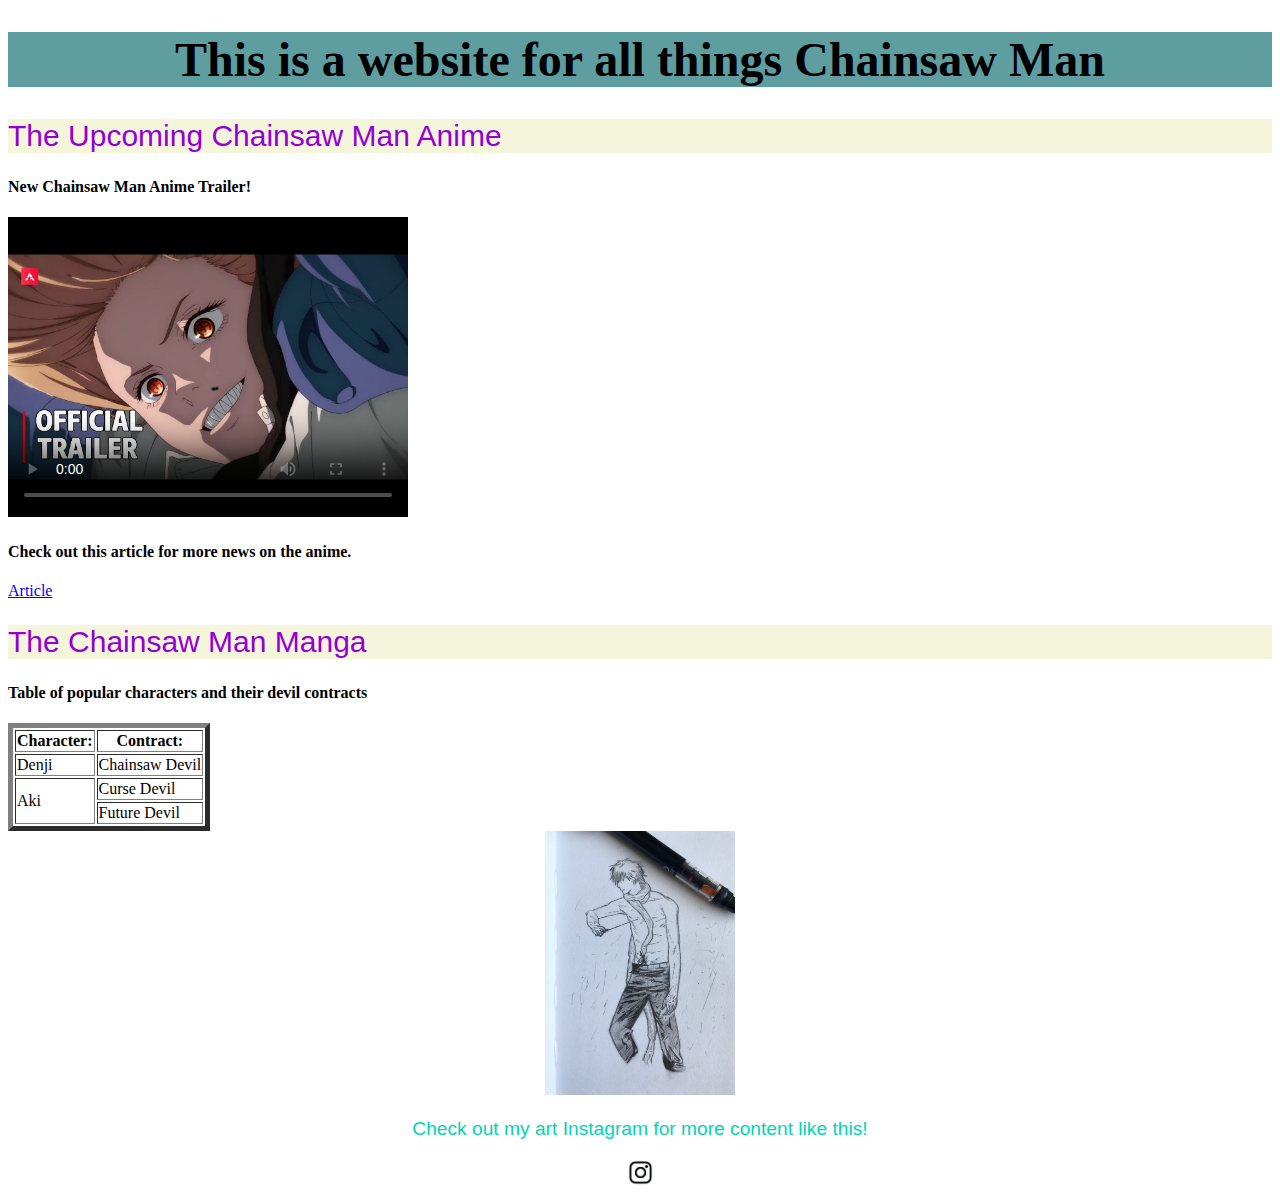
==== index.html @ f86d1cad "Initial commit." ====
<!DOCTYPE html>
<html lang="en">

<head>
    <meta charset="UTF-8">
    <meta http-equiv="X-UA-Compatible" content="IE=edge">
    <meta name="viewport" content="width=device-width, initial-scale=1.0">
    <title>CSM</title>
    <link rel="icon" type="PNG" href="media/makima.png"/>
    <link rel="stylesheet" href="css/styles.css">
</head>

<body>
    <header>
        <h1> This is a website for all things Chainsaw Man </h1>
    </header>

    <main> 
        <section> 
            <h2 class="heading"> The Upcoming Chainsaw Man Anime </h2>
            <article>
                <h4> New Chainsaw Man Anime Trailer! </h4>
                <video src="media/csm-trailer.mp4" width="400" poster="media/power.jpeg" controls loop> Your browser does not support this <code>video</code> element. </video>
            </article>
            <article>
                <h4> Check out this article for more news on the anime. </h4>
                <a href="https://www.hitc.com/en-gb/2021/07/06/chainsaw-man-anime-manga-adaptation-mappa-and-release-date/" target="_blank"> Article </a>
            </article>
        </section>

        <section>
            <h2 class="heading"> The Chainsaw Man Manga </h2>
            <article>
                <h4> Table of popular characters and their devil contracts </h4>
                <table border="5">
                    <tr>
                        <th> Character: </th><th> Contract: </th>
                    </tr>
                    <tr>
                        <td> Denji </td><td> Chainsaw Devil </td>            
                    </tr>
                    <tr>
                        <td rowspan="2"> Aki </td><td> Curse Devil </td>
                    </tr>
                    <tr>
                        <td> Future Devil </td>
                    </tr>
                </table>                
            </article>
        </section>
    </main>

    <footer>
        <img src="media/denji.JPG" width="15% px" alt="picture of Denji">
        <p> Check out my art Instagram for more content like this! </p>
        <a href="https://www.instagram.com/pocketchbook/" target="_blank">
            <img src="media/ig.png" alt="Instagram link" width="25">
        </a>
    </footer>
</body>

</html>
---- css/styles.css ----
p{
    color: #03d4b2;
    font: 15px Verdana, sans-serif;
    font-size: larger;
}

header{
    background-color: cadetblue;
    font-size: 150%;
    text-align: center;
}

.heading{
    background-color: beige;
    color: #9400d4;
    font: 30px Verdana, sans-serif;
}


footer{
    text-align: center;
}
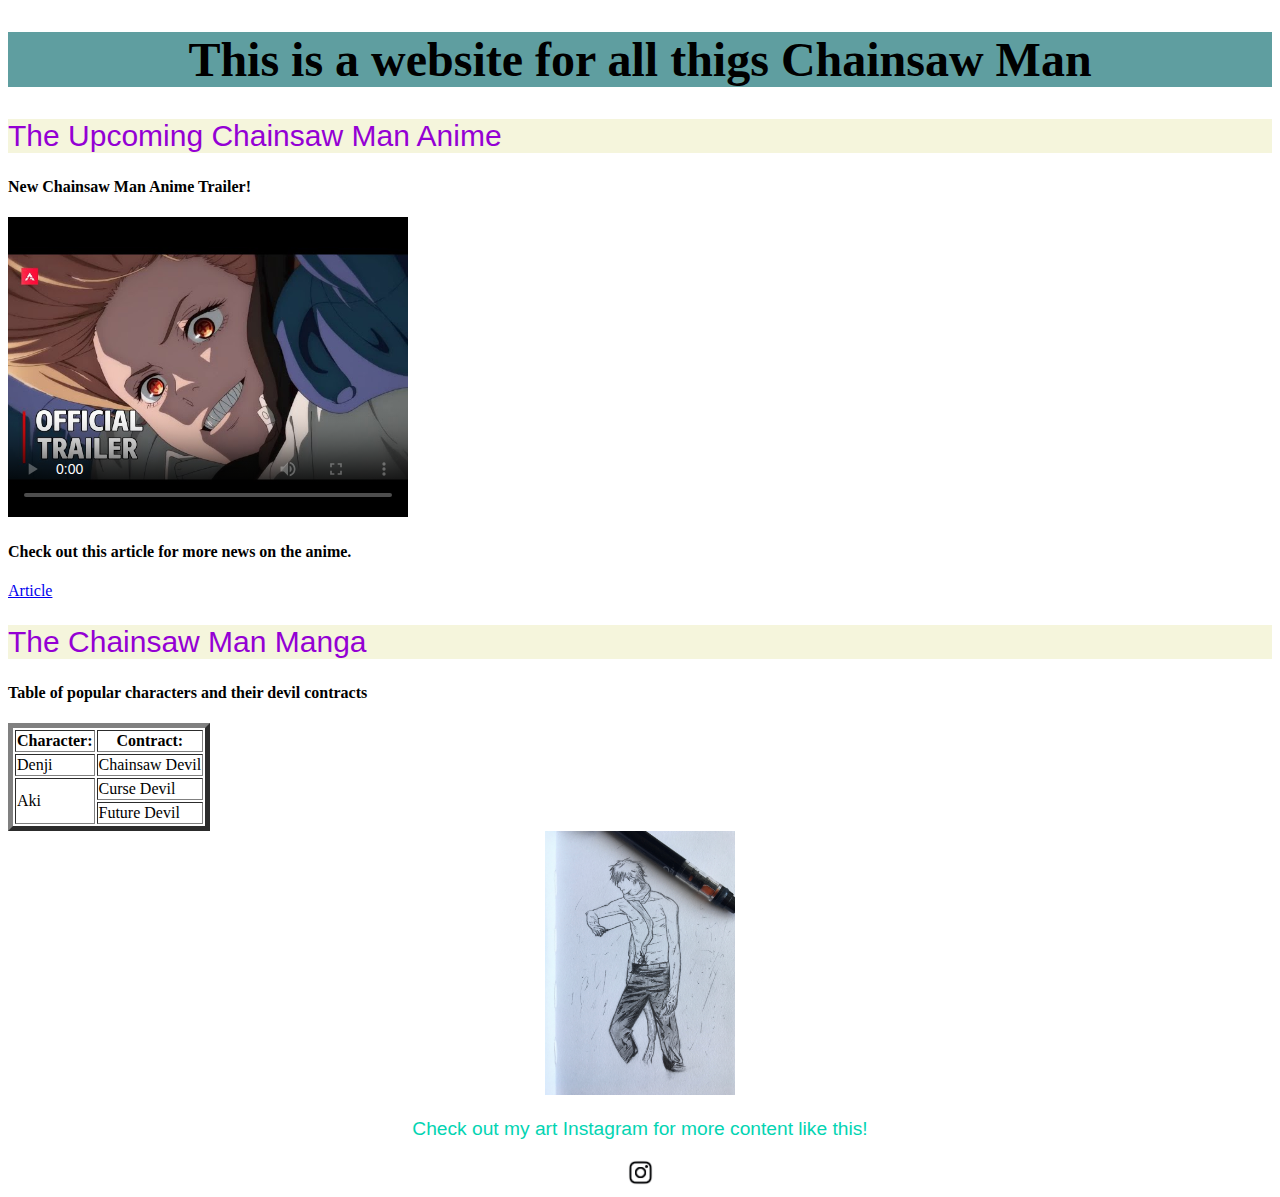
==== commit 9a74b27d: "Redid directories" ====
--- a/index.html
+++ b/index.html
@@ -12,7 +12,7 @@
 
 <body>
     <header>
-        <h1> This is a website for all things Chainsaw Man </h1>
+        <h1> This is a website for all thigs Chainsaw Man </h1>
     </header>
 
     <main> 
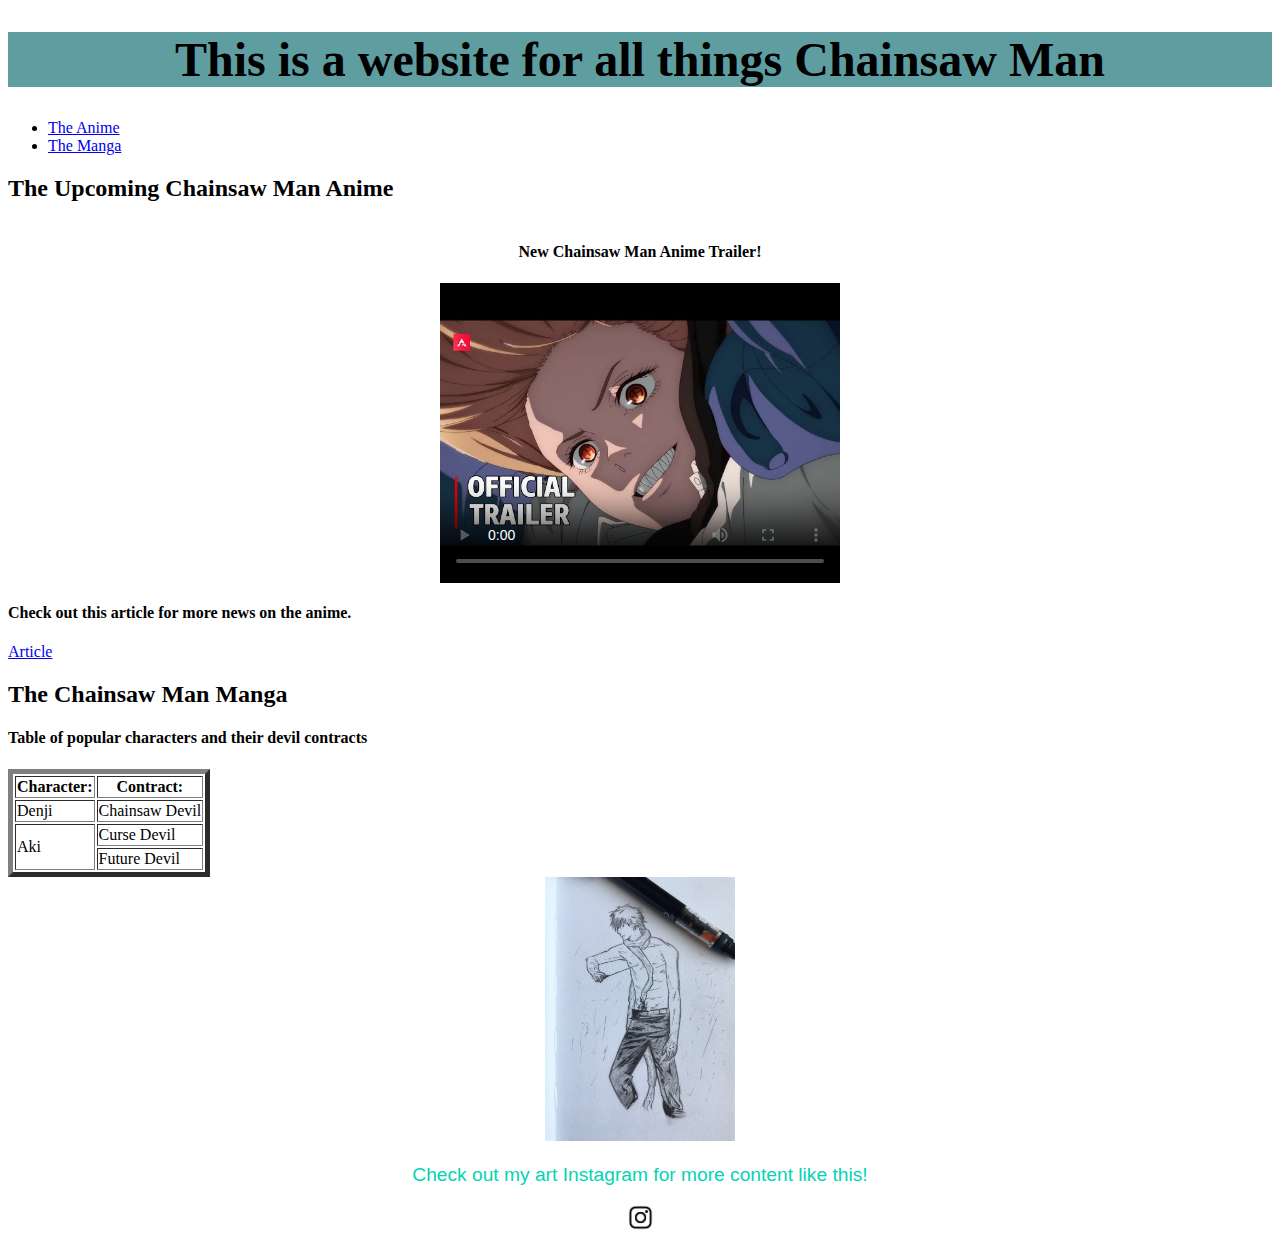
==== commit 636d232f: "Updating format of html" ====
--- a/index.html
+++ b/index.html
@@ -7,30 +7,48 @@
     <meta name="viewport" content="width=device-width, initial-scale=1.0">
     <title>CSM</title>
     <link rel="icon" type="PNG" href="media/makima.png"/>
-    <link rel="stylesheet" href="css/styles.css">
+    <link rel="stylesheet" href="assets/styles.css">
 </head>
 
 <body>
-    <header>
-        <h1> This is a website for all thigs Chainsaw Man </h1>
-    </header>
+    <section id="header">
+        <header>
+            <div class="title">
+                <h1> This is a website for all things Chainsaw Man </h1>
+            </div>
+        </header>
+        <nav id="nav">
+            <ul>
+                <li><a href="#anime" class="active">The Anime</a></li>
+                <li><a href="#manga">The Manga</a></li>
+                <!-- <li><a href="#three">Contact</a></li> -->
+            </ul>
+        </nav>
+    </section>
 
-    <main> 
-        <section> 
-            <h2 class="heading"> The Upcoming Chainsaw Man Anime </h2>
-            <article>
-                <h4> New Chainsaw Man Anime Trailer! </h4>
-                <video src="media/csm-trailer.mp4" width="400" poster="media/power.jpeg" controls loop> Your browser does not support this <code>video</code> element. </video>
-            </article>
-            <article>
+    <main>
+
+        <!-- The Chainsawman Anime -->
+        <section id="anime">
+            <h2 class="anime-heading"> The Upcoming Chainsaw Man Anime </h2>
+            <div class="trailer">
+                <div class="trailer-heading">
+                    <h4> New Chainsaw Man Anime Trailer! </h4>
+                </div>
+                <div class="trailer-video">
+                    <video src="media/csm-trailer.mp4" width="400" poster="media/power.jpeg" controls loop> Your browser does not support this <code>video</code> element. </video>
+                </div>
+            </div>
+            <div class="article">
                 <h4> Check out this article for more news on the anime. </h4>
                 <a href="https://www.hitc.com/en-gb/2021/07/06/chainsaw-man-anime-manga-adaptation-mappa-and-release-date/" target="_blank"> Article </a>
-            </article>
+            </div>
         </section>
 
-        <section>
-            <h2 class="heading"> The Chainsaw Man Manga </h2>
-            <article>
+        <!-- The Chainsawman Manga -->
+        <section id="manga">
+            <h2 class="manga-heading"> The Chainsaw Man Manga </h2>
+            <div class="devil-contracts">
                 <h4> Table of popular characters and their devil contracts </h4>
                 <table border="5">
                     <tr>
@@ -45,8 +63,8 @@
                     <tr>
                         <td> Future Devil </td>
                     </tr>
-                </table>                
-            </article>
+                </table>   
+            </div>
         </section>
     </main>
 
--- a/assets/styles.css
+++ b/assets/styles.css
@@ -0,0 +1,31 @@
+p{
+    color: #03d4b2;
+    font: 15px Verdana, sans-serif;
+    font-size: larger;
+}
+
+header{
+    background-color: cadetblue;
+    font-size: 150%;
+    text-align: center;
+}
+
+.heading{
+    background-color: beige;
+    color: #9400d4;
+    font: 30px Verdana, sans-serif;
+}
+
+.trailer-video{
+    display: flex;
+    justify-content: center;
+}
+
+.trailer-heading{
+    display: flex;
+    justify-content: center;
+}
+
+footer{
+    text-align: center;
+}
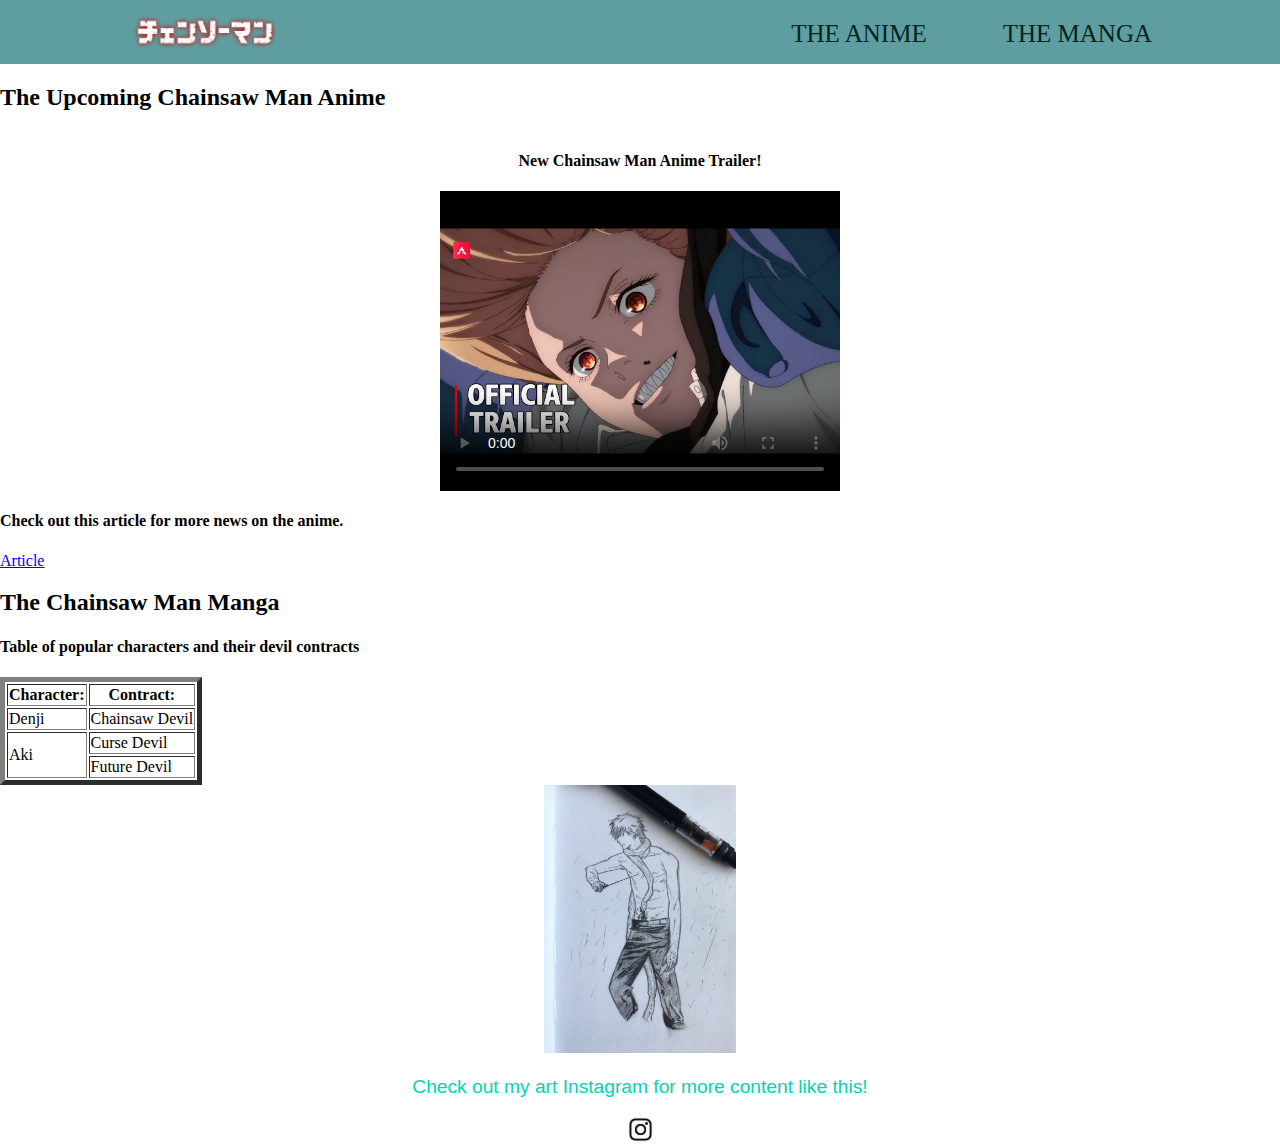
==== commit 51f5aab6: "Updating navbar, adding flexbox paradigm" ====
--- a/index.html
+++ b/index.html
@@ -12,18 +12,21 @@
 
 <body>
     <section id="header">
-        <header>
-            <div class="title">
-                <h1> This is a website for all things Chainsaw Man </h1>
-            </div>
-        </header>
-        <nav id="nav">
-            <ul>
-                <li><a href="#anime" class="active">The Anime</a></li>
-                <li><a href="#manga">The Manga</a></li>
-                <!-- <li><a href="#three">Contact</a></li> -->
-            </ul>
-        </nav>
+            <header>
+                <div class="container" id="navbar">
+                    <img src="media/csm_logo.png" width="15% px" alt="logo" class="logo">
+                    <nav>
+                        <ul>
+                            <li><a href="#anime" class="active">The Anime</a></li>
+                            <li><a href="#manga">The Manga</a></li>
+                            <!-- <li><a href="#three">Contact</a></li> -->
+                        </ul>
+                    </nav>
+                </div>
+                <!-- <div class="title">
+                    <h1> This is a website for all things Chainsaw Man </h1>
+                </div> -->
+            </header>
     </section>
 
     <main>
--- a/assets/styles.css
+++ b/assets/styles.css
@@ -1,21 +1,65 @@
+body{
+    margin: 0;
+}
+
 p{
     color: #03d4b2;
     font: 15px Verdana, sans-serif;
     font-size: larger;
 }
 
+.container{
+    width: 80%;
+    margin: 0 auto;
+}
+
+
+/* --------HEADER AND NAVBAR-------- */
 header{
     background-color: cadetblue;
     font-size: 150%;
-    text-align: center;
 }
 
-.heading{
-    background-color: beige;
-    color: #9400d4;
-    font: 30px Verdana, sans-serif;
+/* header clear fix */
+header::after{
+    content: '';
+    display: table;
+    clear: both;
 }
 
+.logo{
+    display: flex;
+    justify-content: flex-start;
+    float: left;
+    padding: 10px 0;
+}
+
+nav{
+    display: flex;
+    justify-content: flex-end;
+}
+
+nav ul{
+    margin: 0;
+    padding: 0;
+    list-style: none;
+}
+
+nav li{
+    display: inline-flex;
+    justify-content: space-between;
+    margin-left: 70px;
+    padding-top: 20px;
+}
+
+nav a{
+    color: #022520;
+    text-decoration: none;
+    text-transform: uppercase;
+    font-size: 25px;
+}
+
+/*  */
 .trailer-video{
     display: flex;
     justify-content: center;
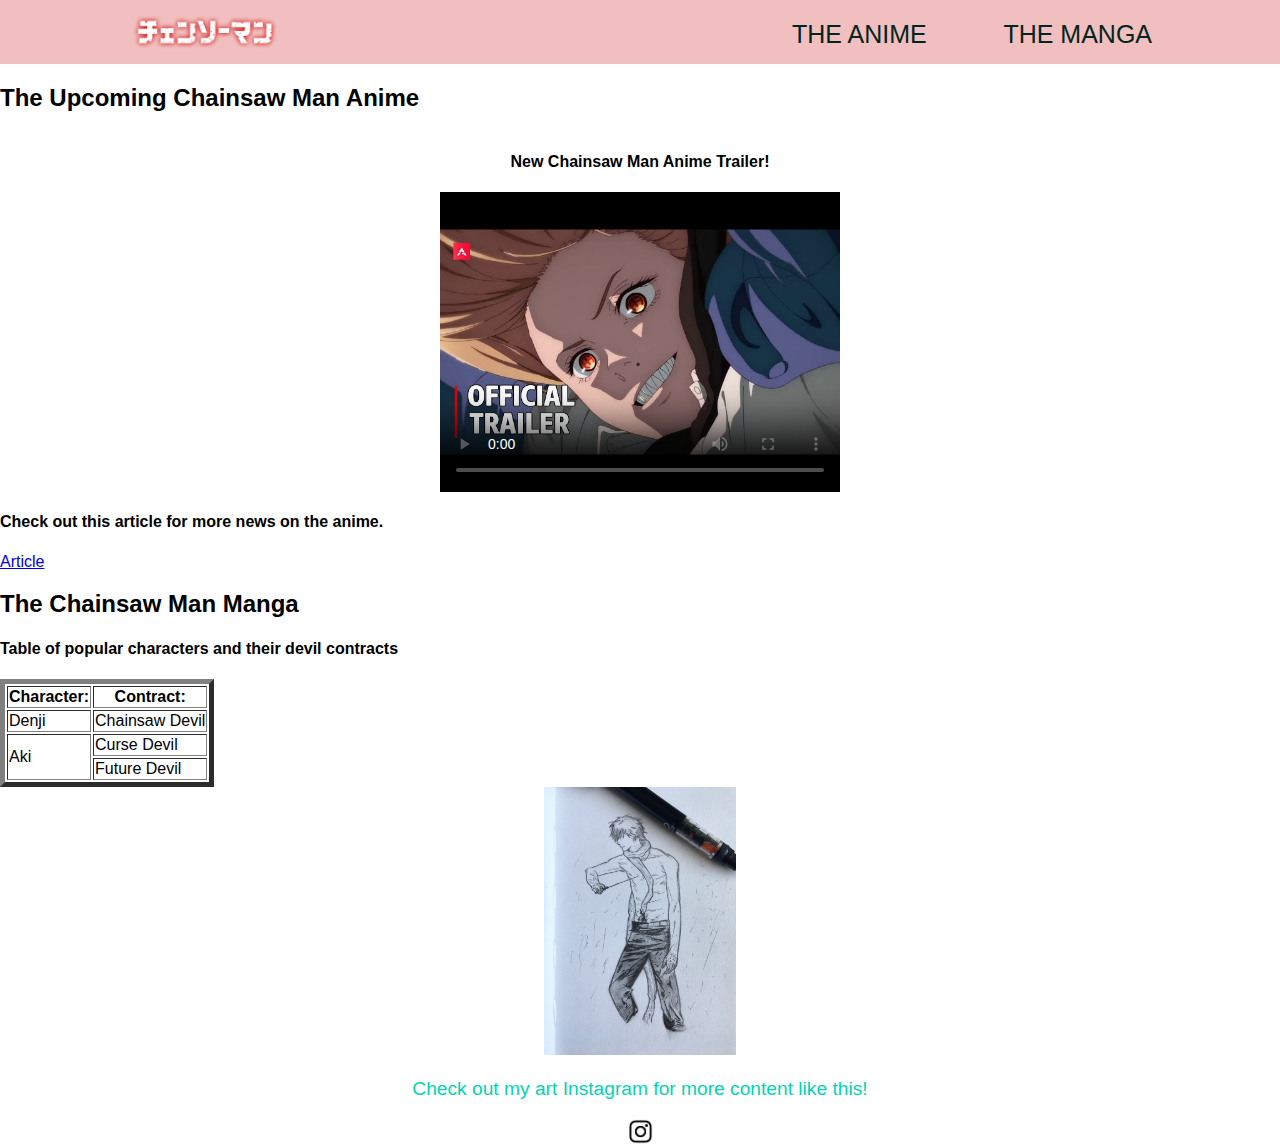
==== commit e7e430c5: "Finished navbar" ====
--- a/index.html
+++ b/index.html
@@ -12,21 +12,23 @@
 
 <body>
     <section id="header">
-            <header>
-                <div class="container" id="navbar">
+        <header>
+            <div class="container" id="navbar">
+                <a href="#anime" id="csm-logo">
                     <img src="media/csm_logo.png" width="15% px" alt="logo" class="logo">
-                    <nav>
-                        <ul>
-                            <li><a href="#anime" class="active">The Anime</a></li>
-                            <li><a href="#manga">The Manga</a></li>
-                            <!-- <li><a href="#three">Contact</a></li> -->
-                        </ul>
-                    </nav>
-                </div>
-                <!-- <div class="title">
-                    <h1> This is a website for all things Chainsaw Man </h1>
-                </div> -->
-            </header>
+                </a>
+                <nav>
+                    <ul>
+                        <li><a href="#anime">The Anime</a></li>
+                        <li><a href="#manga">The Manga</a></li>
+                        <!-- <li><a href="#three">Contact</a></li> -->
+                    </ul>
+                </nav>
+            </div>
+            <!-- <div class="title">
+                <h1> This is a website for all things Chainsaw Man </h1>
+            </div> -->
+        </header>
     </section>
 
     <main>
--- a/assets/styles.css
+++ b/assets/styles.css
@@ -1,5 +1,7 @@
 body{
     margin: 0;
+    font-family: 'Gill Sans', 'Gill Sans MT', Calibri, 'Trebuchet MS', sans-serif;
+    font-weight: 100;
 }
 
 p{
@@ -16,7 +18,8 @@
 
 /* --------HEADER AND NAVBAR-------- */
 header{
-    background-color: cadetblue;
+    /* background-color: cadetblue; */
+    background-color: rgba(207, 43, 43, 0.3);
     font-size: 150%;
 }
 
@@ -39,24 +42,51 @@
     justify-content: flex-end;
 }
 
+/* styling list */
 nav ul{
     margin: 0;
     padding: 0;
     list-style: none;
 }
 
+/* styling list elements */
 nav li{
     display: inline-flex;
     justify-content: space-between;
     margin-left: 70px;
     padding-top: 20px;
+
+    position: relative;
 }
 
+/* styling contents of list elements */
 nav a{
     color: #022520;
     text-decoration: none;
     text-transform: uppercase;
     font-size: 25px;
+}
+
+/* bolding effect when cursor hovers over element */
+nav a:hover{
+    color: #000;
+}
+
+nav a::before{
+    content: '';
+    display: block;
+    height: 5px;
+    background-color: #022520;
+    
+    position: absolute;
+    top: 0;
+    width: 0%;
+
+    transition: all ease-in-out 200ms;
+}
+
+nav a:hover::before{
+    width: 100%;
 }
 
 /*  */
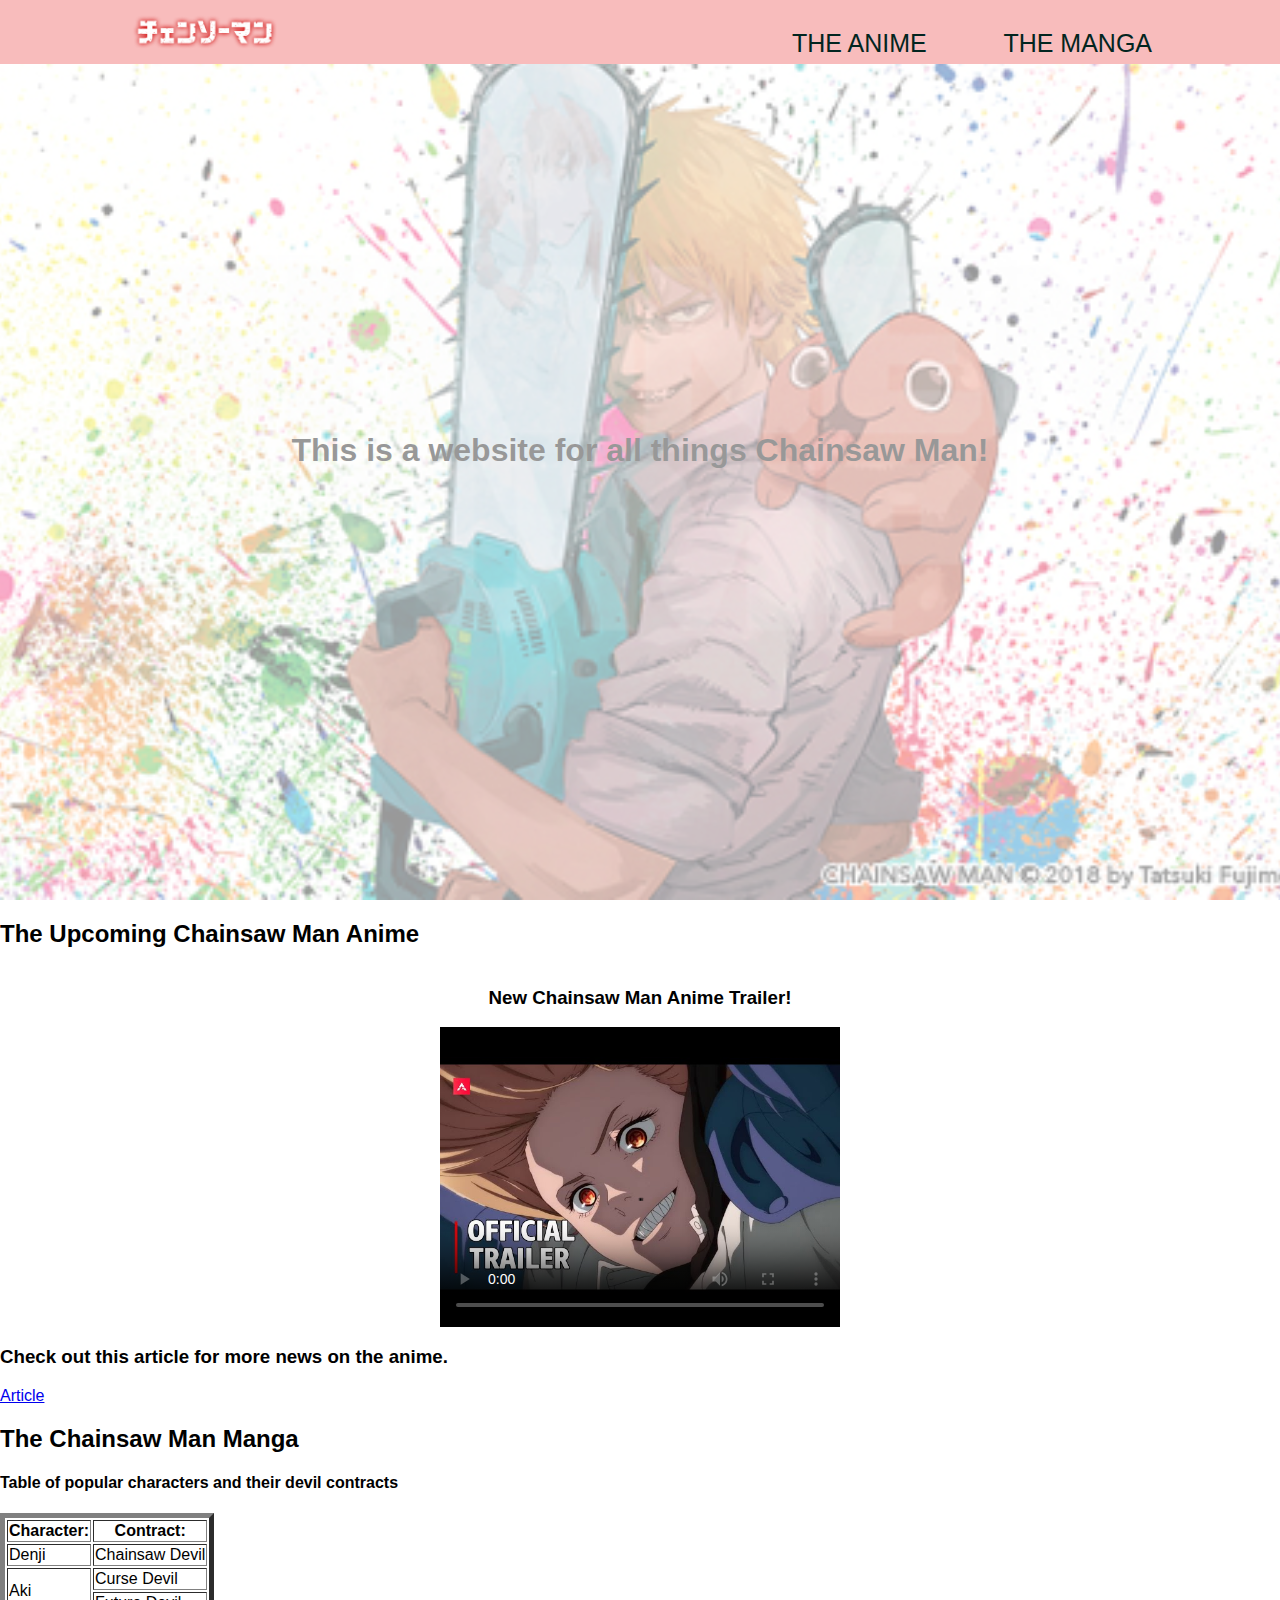
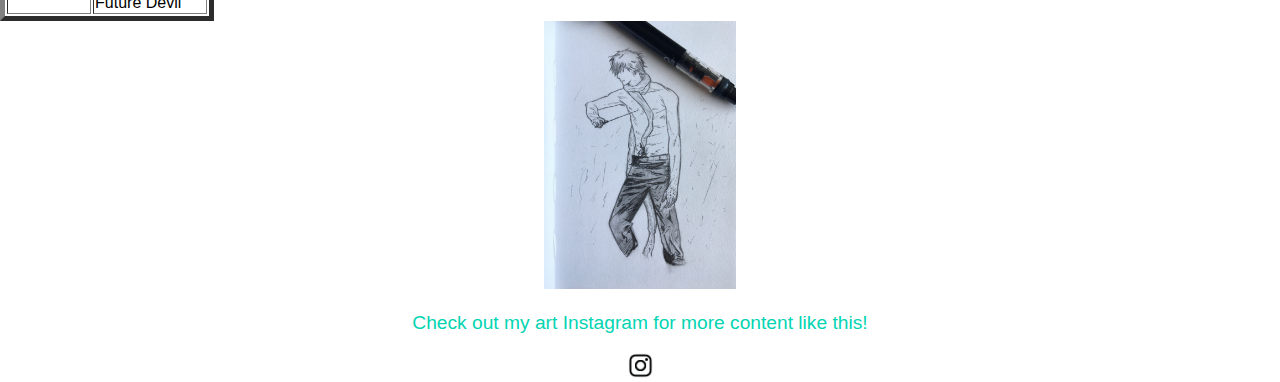
==== commit 75683704: "Creating landing page. Made navbar sticky." ====
--- a/index.html
+++ b/index.html
@@ -14,38 +14,41 @@
     <section id="header">
         <header>
             <div class="container" id="navbar">
-                <a href="#anime" id="csm-logo">
+                <a href="#landing-page" id="csm-logo">
                     <img src="media/csm_logo.png" width="15% px" alt="logo" class="logo">
                 </a>
                 <nav>
                     <ul>
                         <li><a href="#anime">The Anime</a></li>
                         <li><a href="#manga">The Manga</a></li>
-                        <!-- <li><a href="#three">Contact</a></li> -->
                     </ul>
                 </nav>
             </div>
-            <!-- <div class="title">
-                <h1> This is a website for all things Chainsaw Man </h1>
-            </div> -->
         </header>
     </section>
 
     <main>
+
+        <!-- Landing Page -->
+        <section id="landing-page">
+            <div class="container" id="landing">
+                <h1> This is a website for all things Chainsaw Man! </h1>
+            </div>
+        </section>
 
         <!-- The Chainsawman Anime -->
         <section id="anime">
             <h2 class="anime-heading"> The Upcoming Chainsaw Man Anime </h2>
             <div class="trailer">
                 <div class="trailer-heading">
-                    <h4> New Chainsaw Man Anime Trailer! </h4>
+                    <h3> New Chainsaw Man Anime Trailer! </h3>
                 </div>
                 <div class="trailer-video">
                     <video src="media/csm-trailer.mp4" width="400" poster="media/power.jpeg" controls loop> Your browser does not support this <code>video</code> element. </video>
                 </div>
             </div>
             <div class="article">
-                <h4> Check out this article for more news on the anime. </h4>
+                <h3> Check out this article for more news on the anime. </h3>
                 <a href="https://www.hitc.com/en-gb/2021/07/06/chainsaw-man-anime-manga-adaptation-mappa-and-release-date/" target="_blank"> Article </a>
             </div>
         </section>
--- a/assets/styles.css
+++ b/assets/styles.css
@@ -1,3 +1,7 @@
+html{
+    scroll-behavior: smooth;
+}
+
 body{
     margin: 0;
     font-family: 'Gill Sans', 'Gill Sans MT', Calibri, 'Trebuchet MS', sans-serif;
@@ -10,16 +14,14 @@
     font-size: larger;
 }
 
-.container{
+/* --------HEADER AND NAVBAR-------- */
+#navbar{
     width: 80%;
     margin: 0 auto;
 }
 
-
-/* --------HEADER AND NAVBAR-------- */
 header{
-    /* background-color: cadetblue; */
-    background-color: rgba(207, 43, 43, 0.3);
+    background-color: #f8bcbc;
     font-size: 150%;
 }
 
@@ -54,7 +56,7 @@
     display: inline-flex;
     justify-content: space-between;
     margin-left: 70px;
-    padding-top: 20px;
+    padding-top: 29px;
 
     position: relative;
 }
@@ -72,6 +74,7 @@
     color: #000;
 }
 
+/* bar effect when cursor hovers over element */
 nav a::before{
     content: '';
     display: block;
@@ -89,6 +92,32 @@
     width: 100%;
 }
 
+/* makes the navbar sticky */
+#header{
+    position: fixed;
+    width: 100%;
+    left: 0;
+    top: 0;
+    z-index: 100;
+    border-top: 0;
+}
+
+/* --------LANDING PAGE-------- */
+
+#landing{
+    background-image:url('../media/csm_wallpaper.jpeg');
+    background-size: cover;
+    background-position: center;
+    display: flex;
+    justify-content: center;
+    align-items: center;
+    height: 100vh;
+    opacity: 0.4;
+    padding-left: 10%;
+    padding-right: 10%;
+}
+
+
 /*  */
 .trailer-video{
     display: flex;
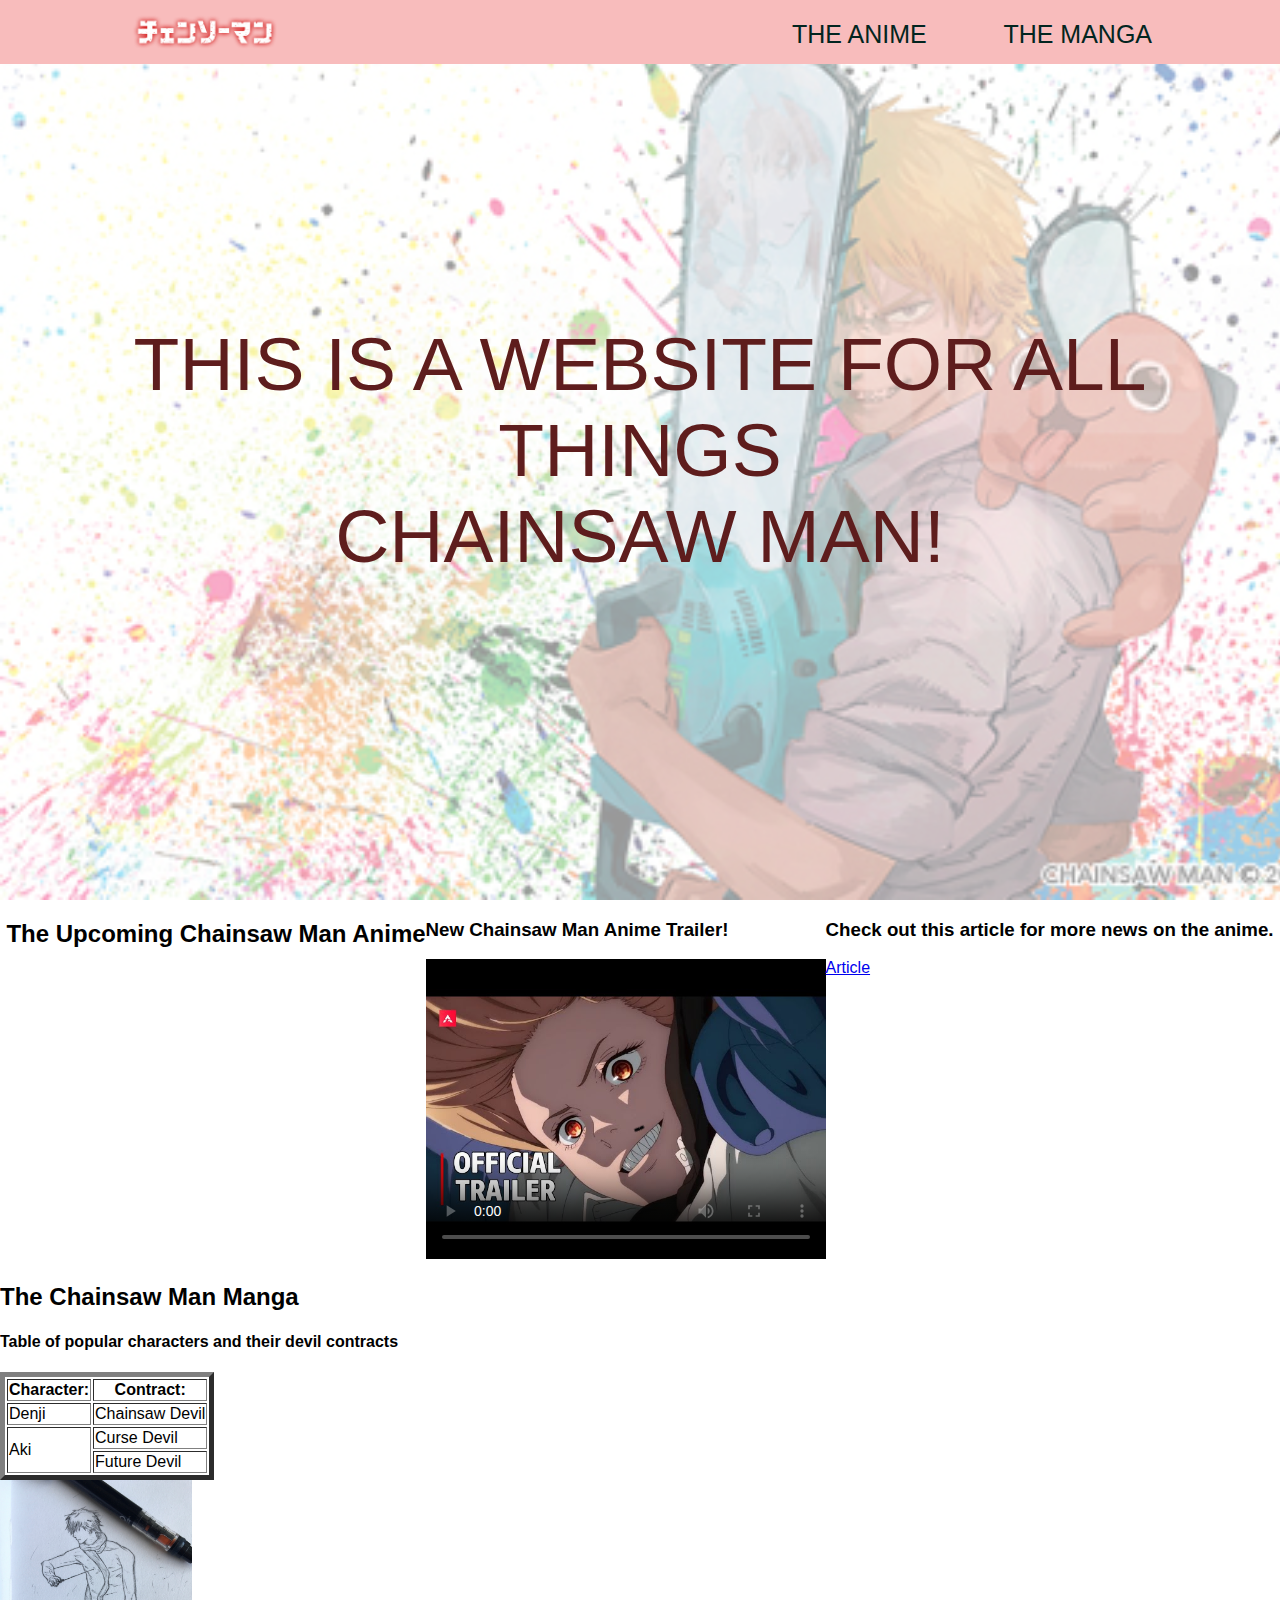
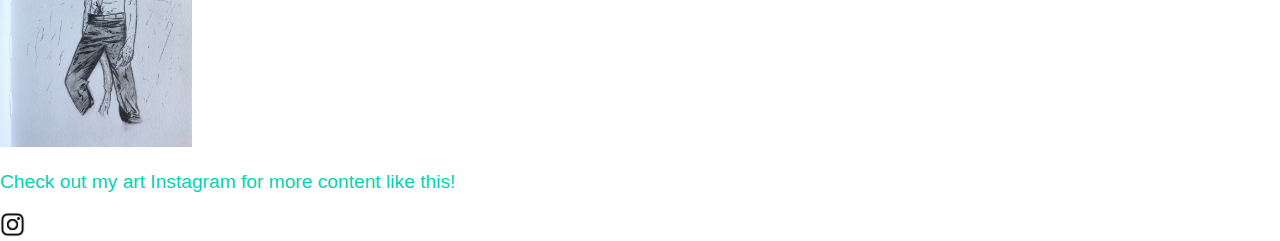
==== commit f5d78457: "Finished landing page." ====
--- a/index.html
+++ b/index.html
@@ -11,6 +11,8 @@
 </head>
 
 <body>
+
+    <!-- Header/Navbar -->
     <section id="header">
         <header>
             <div class="container" id="navbar">
@@ -32,11 +34,11 @@
         <!-- Landing Page -->
         <section id="landing-page">
             <div class="container" id="landing">
-                <h1> This is a website for all things Chainsaw Man! </h1>
+                <h1> This is a website for all things <br> Chainsaw Man! </h1>
             </div>
         </section>
 
-        <!-- The Chainsawman Anime -->
+        <!-- The Chainsaw Man Anime -->
         <section id="anime">
             <h2 class="anime-heading"> The Upcoming Chainsaw Man Anime </h2>
             <div class="trailer">
@@ -53,7 +55,7 @@
             </div>
         </section>
 
-        <!-- The Chainsawman Manga -->
+        <!-- The Chainsaw Man Manga -->
         <section id="manga">
             <h2 class="manga-heading"> The Chainsaw Man Manga </h2>
             <div class="devil-contracts">
--- a/assets/styles.css
+++ b/assets/styles.css
@@ -56,7 +56,7 @@
     display: inline-flex;
     justify-content: space-between;
     margin-left: 70px;
-    padding-top: 29px;
+    padding-top: 20px;
 
     position: relative;
 }
@@ -79,7 +79,7 @@
     content: '';
     display: block;
     height: 5px;
-    background-color: #022520;
+    background-color: #000000;
     
     position: absolute;
     top: 0;
@@ -105,21 +105,44 @@
 /* --------LANDING PAGE-------- */
 
 #landing{
+    position: relative; 
+    height: 100vh;
+    width: 100%;
+    display: flex;
+    align-items: center;
+    justify-content: center;
+}
+
+#landing::before{    
+    content: "";
     background-image:url('../media/csm_wallpaper.jpeg');
     background-size: cover;
-    background-position: center;
+    position: absolute;
+    top: 0px;
+    right: 0px;
+    bottom: 0px;
+    left: 0px;
+    opacity: 0.4;
+}
+
+h1{
+  position: relative;
+  text-decoration: none;
+  text-transform: uppercase;
+  font-size: 75px;
+  font-weight: 300;
+  text-align: center;
+  color: #5e1d1d;
+}
+
+/* --------Anime-------- */
+
+#anime{
     display: flex;
     justify-content: center;
-    align-items: center;
-    height: 100vh;
-    opacity: 0.4;
-    padding-left: 10%;
-    padding-right: 10%;
 }
 
-
-/*  */
-.trailer-video{
+/* .trailer-video{
     display: flex;
     justify-content: center;
 }
@@ -131,4 +154,4 @@
 
 footer{
     text-align: center;
-}
+} */
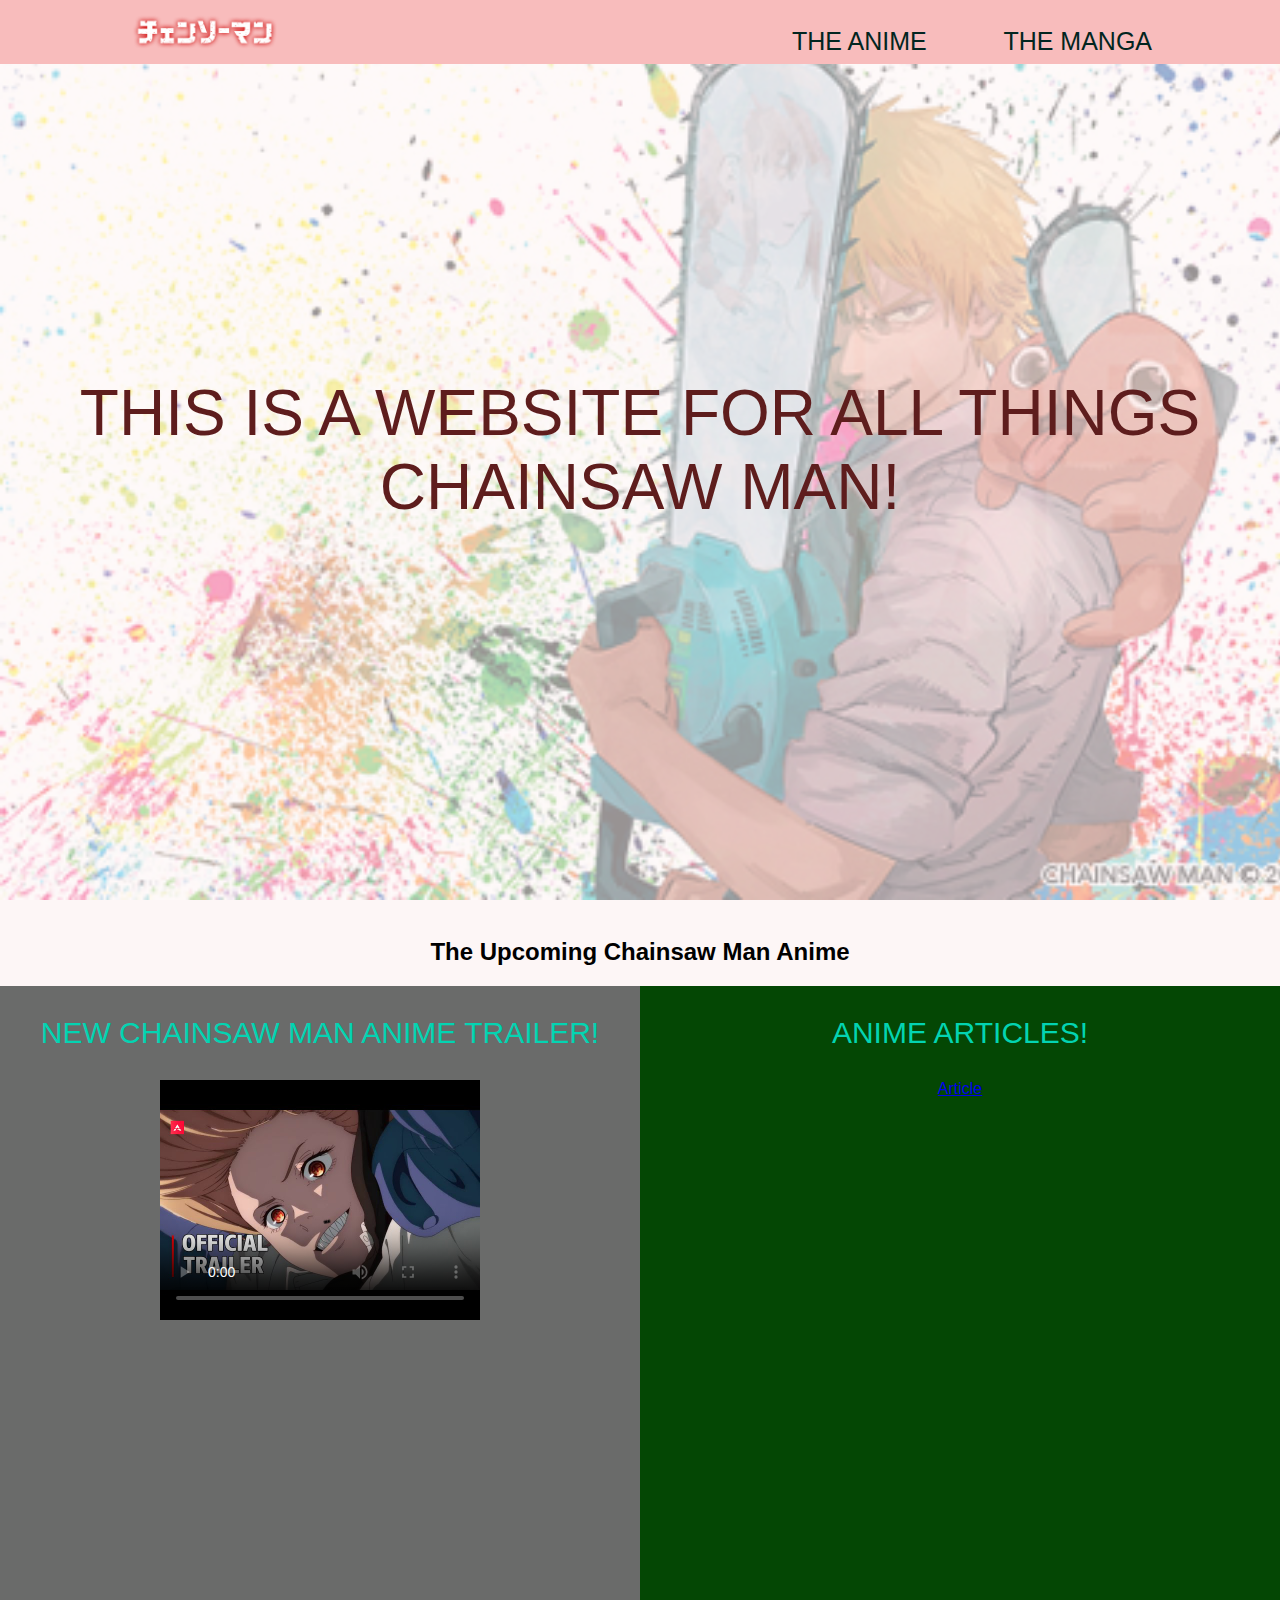
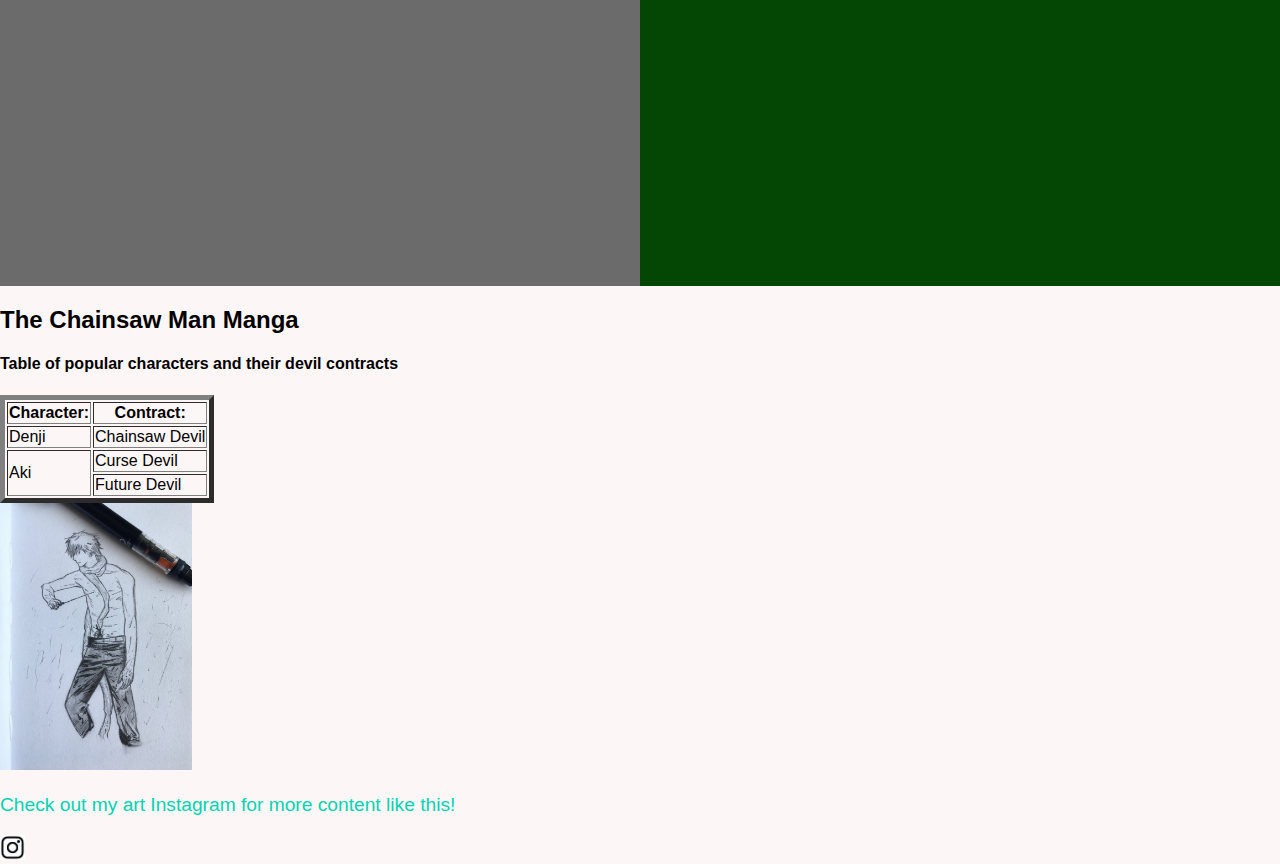
==== commit b9493aea: "Fixed navbar text from moving depending on screen size" ====
--- a/index.html
+++ b/index.html
@@ -21,7 +21,7 @@
                 </a>
                 <nav>
                     <ul>
-                        <li><a href="#anime">The Anime</a></li>
+                        <li><a href="#anime-heading">The Anime</a></li>
                         <li><a href="#manga">The Manga</a></li>
                     </ul>
                 </nav>
@@ -33,33 +33,27 @@
 
         <!-- Landing Page -->
         <section id="landing-page">
-            <div class="container" id="landing">
-                <h1> This is a website for all things <br> Chainsaw Man! </h1>
-            </div>
+            <h1>This is a website for all things <br> Chainsaw Man!</h1>
         </section>
 
         <!-- The Chainsaw Man Anime -->
+        <h2 id="anime-heading">The Upcoming Chainsaw Man Anime</h2>
         <section id="anime">
-            <h2 class="anime-heading"> The Upcoming Chainsaw Man Anime </h2>
-            <div class="trailer">
-                <div class="trailer-heading">
-                    <h3> New Chainsaw Man Anime Trailer! </h3>
-                </div>
-                <div class="trailer-video">
-                    <video src="media/csm-trailer.mp4" width="400" poster="media/power.jpeg" controls loop> Your browser does not support this <code>video</code> element. </video>
-                </div>
+            <div class="container" id="trailer">
+                <h3>New Chainsaw Man Anime Trailer!</h3>
+                <video src="media/csm-trailer.mp4" width="50%" poster="media/power.jpeg" controls loop> Your browser does not support this <code>video</code> element. </video>
             </div>
-            <div class="article">
-                <h3> Check out this article for more news on the anime. </h3>
+            <div class="container" id="article">
+                <h3>Anime Articles!</h3>
                 <a href="https://www.hitc.com/en-gb/2021/07/06/chainsaw-man-anime-manga-adaptation-mappa-and-release-date/" target="_blank"> Article </a>
             </div>
         </section>
 
         <!-- The Chainsaw Man Manga -->
         <section id="manga">
-            <h2 class="manga-heading"> The Chainsaw Man Manga </h2>
+            <h2 class="manga-heading">The Chainsaw Man Manga</h2>
             <div class="devil-contracts">
-                <h4> Table of popular characters and their devil contracts </h4>
+                <h4>Table of popular characters and their devil contracts</h4>
                 <table border="5">
                     <tr>
                         <th> Character: </th><th> Contract: </th>
@@ -80,7 +74,7 @@
 
     <footer>
         <img src="media/denji.JPG" width="15% px" alt="picture of Denji">
-        <p> Check out my art Instagram for more content like this! </p>
+        <p>Check out my art Instagram for more content like this!</p>
         <a href="https://www.instagram.com/pocketchbook/" target="_blank">
             <img src="media/ig.png" alt="Instagram link" width="25">
         </a>
--- a/assets/styles.css
+++ b/assets/styles.css
@@ -6,6 +6,7 @@
     margin: 0;
     font-family: 'Gill Sans', 'Gill Sans MT', Calibri, 'Trebuchet MS', sans-serif;
     font-weight: 100;
+    background-color: #fdf6f6;
 }
 
 p{
@@ -56,7 +57,7 @@
     display: inline-flex;
     justify-content: space-between;
     margin-left: 70px;
-    padding-top: 20px;
+    padding-top: 3vh;
 
     position: relative;
 }
@@ -104,7 +105,7 @@
 
 /* --------LANDING PAGE-------- */
 
-#landing{
+#landing-page{
     position: relative; 
     height: 100vh;
     width: 100%;
@@ -113,7 +114,7 @@
     justify-content: center;
 }
 
-#landing::before{    
+#landing-page::before{    
     content: "";
     background-image:url('../media/csm_wallpaper.jpeg');
     background-size: cover;
@@ -126,13 +127,13 @@
 }
 
 h1{
-  position: relative;
-  text-decoration: none;
-  text-transform: uppercase;
-  font-size: 75px;
-  font-weight: 300;
-  text-align: center;
-  color: #5e1d1d;
+    position: relative;
+    text-decoration: none;
+    text-transform: uppercase;
+    font-size: 400%;
+    font-weight: 300;
+    text-align: center;
+    color: #5e1d1d;
 }
 
 /* --------Anime-------- */
@@ -140,6 +141,50 @@
 #anime{
     display: flex;
     justify-content: center;
+    justify-content: space-around;
+    height: 100vh;
+}
+
+#anime-heading{
+    display: flex;
+    justify-content: center;
+    margin-top: 3%;
+}
+
+#trailer{
+    display: flex;
+    flex-direction: column;
+    background-color: rgb(106, 107, 106);
+    text-align: center;
+    flex: 1;
+}
+
+#trailer video{
+    margin-left: 25%;
+}
+
+#trailer h3{
+    text-decoration: none;
+    text-transform: uppercase;
+    font-size: 30px;
+    font-weight: 300;
+    color: #03d4b2;
+}
+
+#article{
+    display: flex;
+    flex-direction: column;
+    background-color: rgb(4, 71, 4);
+    text-align: center;
+    flex: 1;
+}
+
+#article h3{
+    text-decoration: none;
+    text-transform: uppercase;
+    font-size: 30px;
+    font-weight: 300;
+    color: #03d4b2;
 }
 
 /* .trailer-video{
